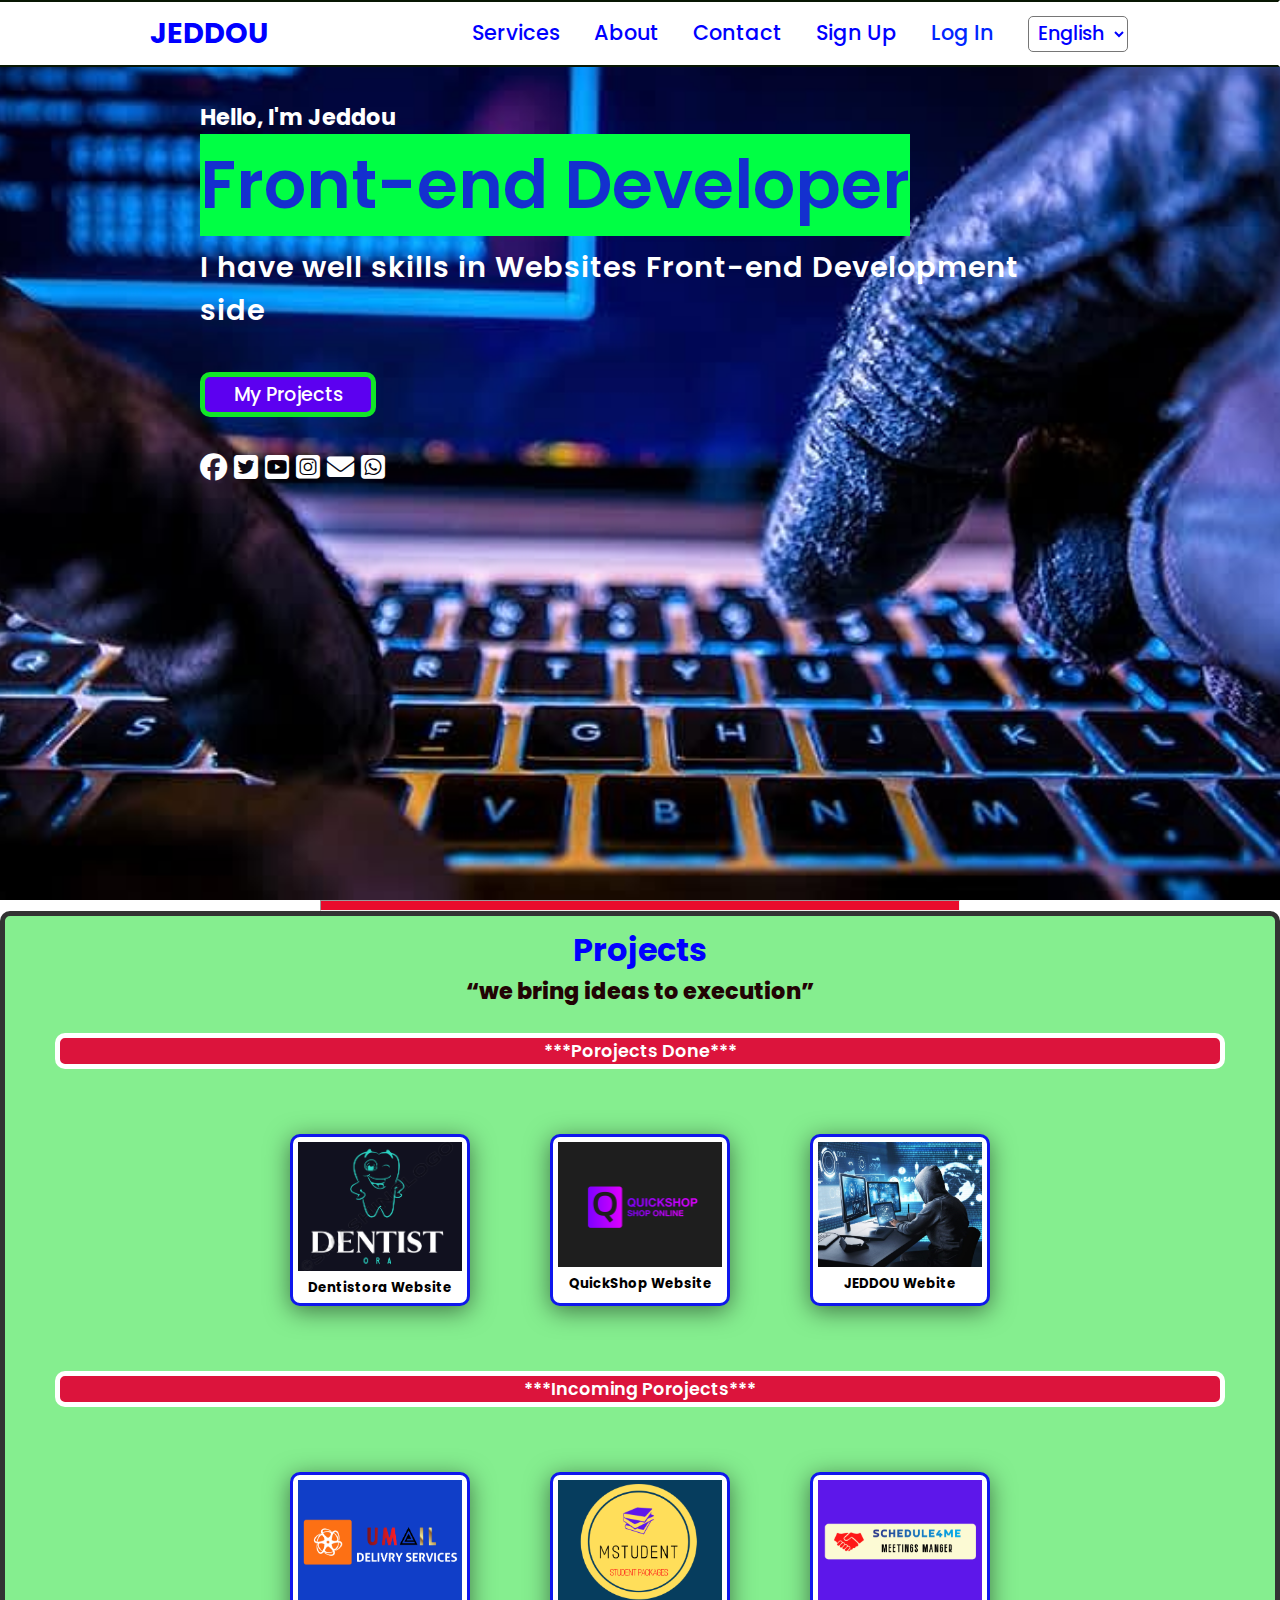
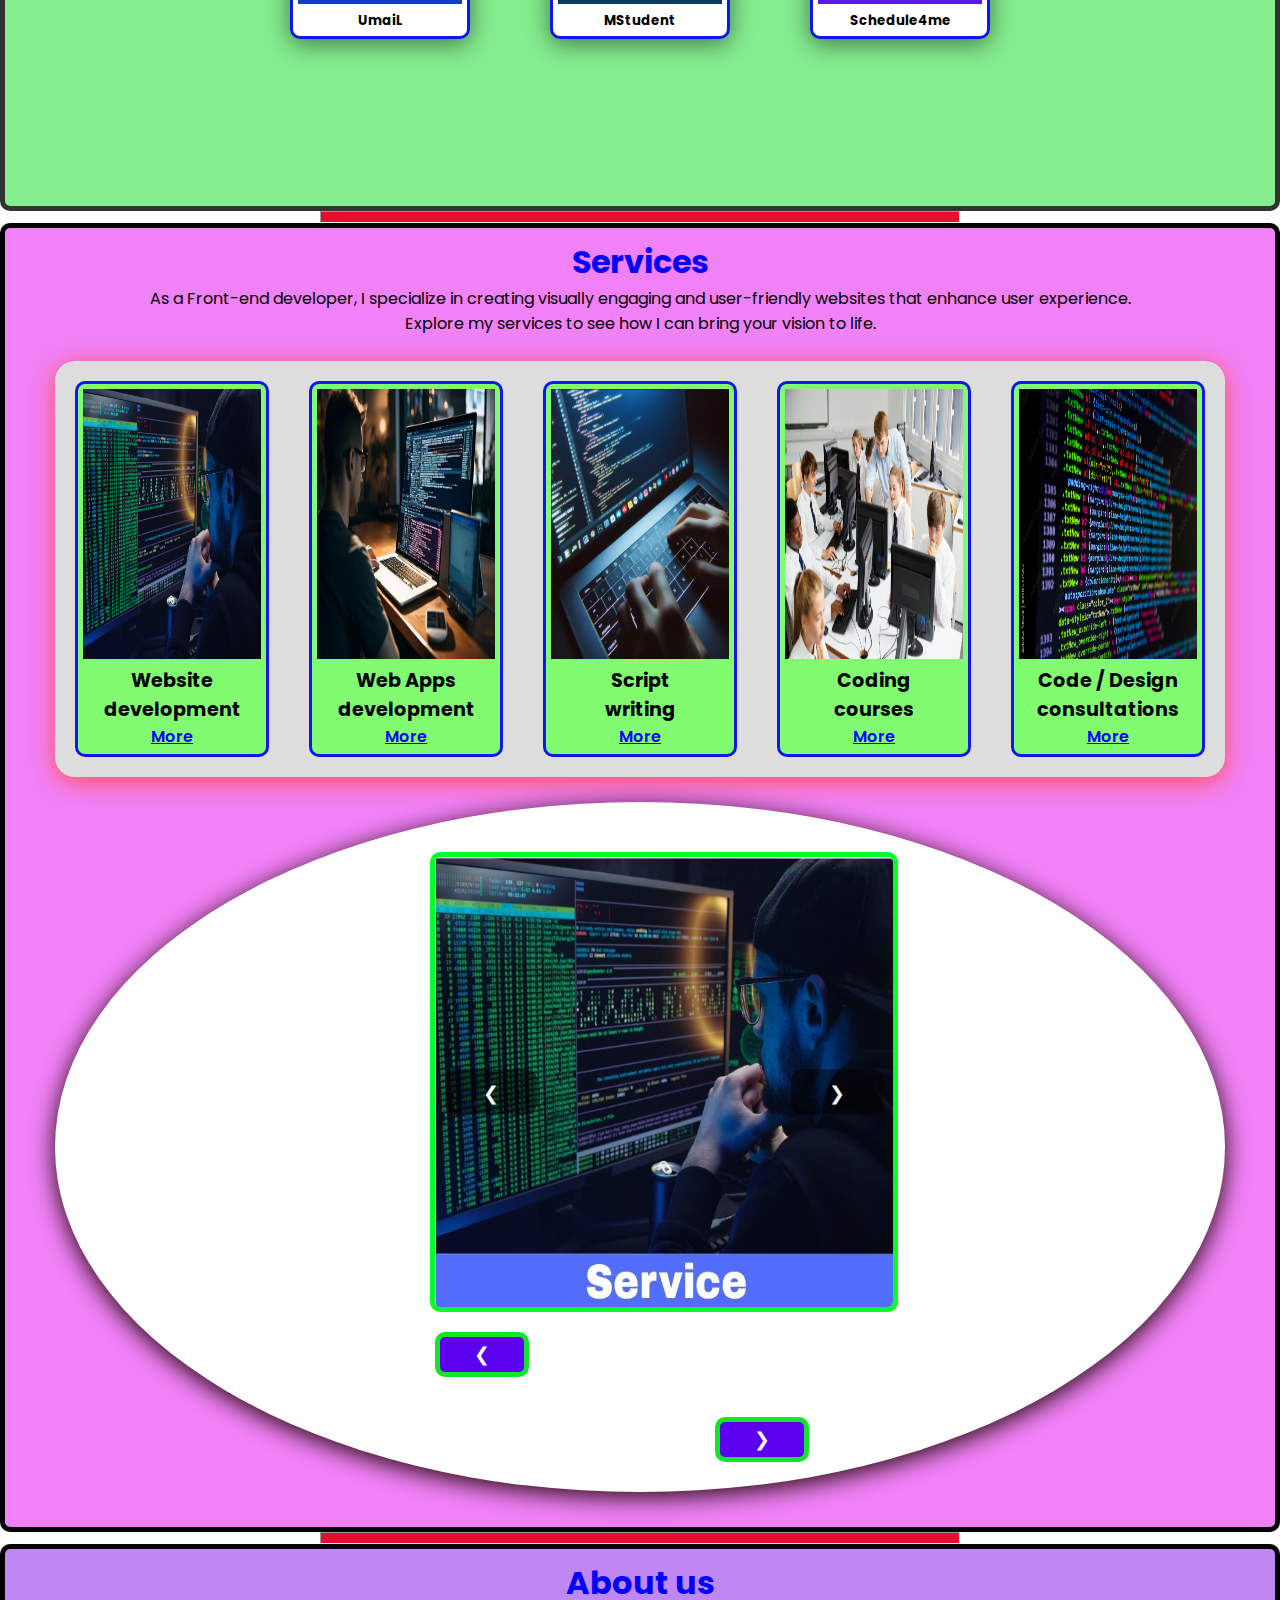
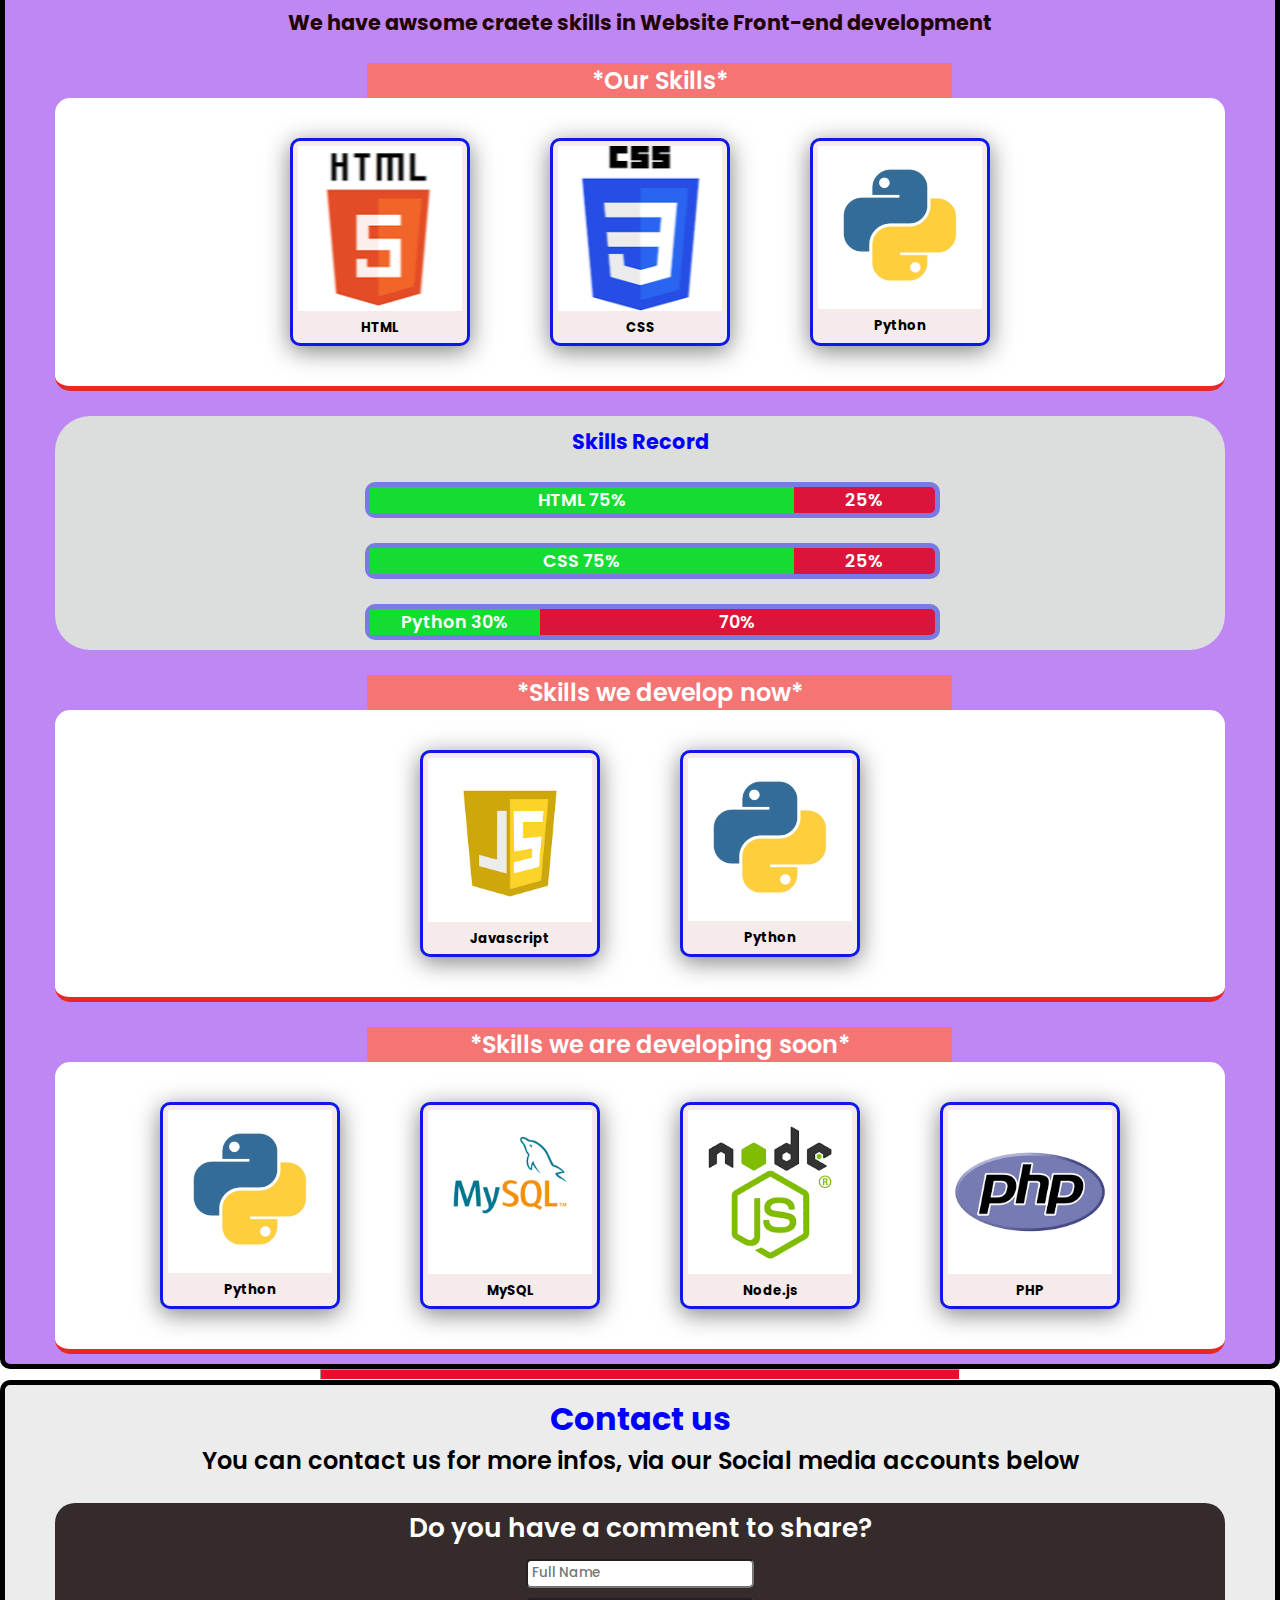
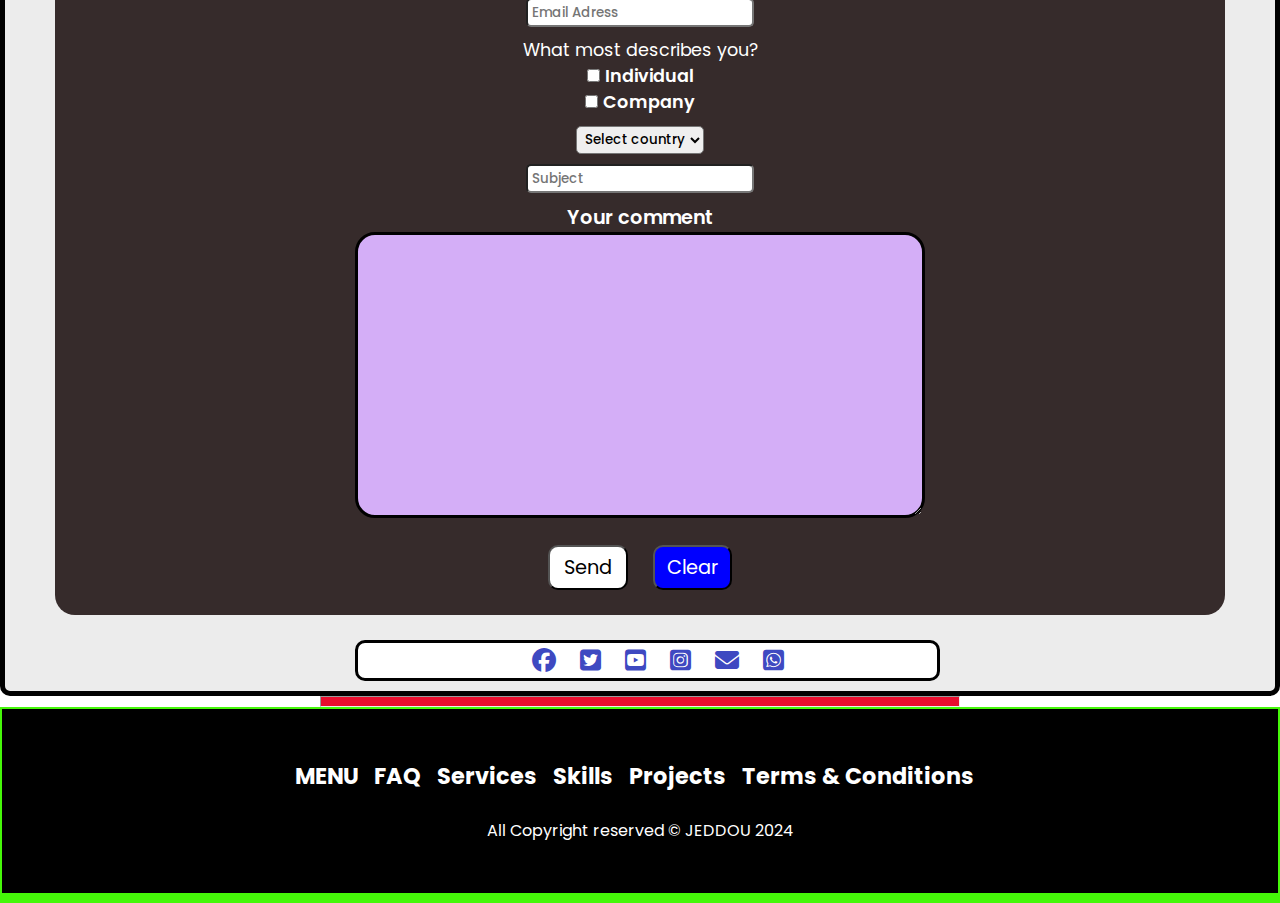
==== index.html @ 780ae041 "Add files via upload" ====
<!DOCTYPE html>
<html lang="en">
<head>
    <meta charset="UTF-8">
    <meta name="viewport" content="width=device-width, initial-scale=1.0">
    <title>Jeddou</title>
    <link rel="stylesheet" href="style.css">
    <link rel="icon" href="images/shot7.jpg">
    <link rel="stylesheet" href="https://cdnjs.cloudflare.com/ajax/libs/font-awesome/6.6.0/css/all.min.css">
    <link rel="stylesheet" href="">
    
</head>
<body>
    <header>
        <a href="index.html" class="jed">Jeddou</a>
        <nav class="navigation">
            <a href="#Services" >Services</a> 
            <a href="#About">About</a>
            <a href="#Contact">Contact</a>
            <a href="#" class="sign"><span id="openModal" class="clickable">Sign Up</span></a>
            <a href="#" class="log"><span id="triggerModal" class="link-word">Log In</span></a>
            <select class="dropdown" >
                <option value="option1"><a href="#About">English</a></option>
                <option value="option2">Arabic</option>
                <option value="option3">French</option>
            </select>
        </nav>
    </header>
    <section class="main">
        <h2>Hello, I'm Jeddou <br> <span>Front-end Developer</span></h2>
        <h3>I have well skills in Websites Front-end Development side</h3>
        <a href="#Projects" id="btn"><button>My Projects</button></a>
        <div class="social">
            <a href="https://www.flaticon.com/free-icons/facebook" title="facebook icons"></a>
            <a href="#" class="fb"><i class="fa-brands fa-facebook"></i></a>
            <a href="#" class="tw"><i class="fa-brands fa-square-twitter"></i></a>
            <a href="#" class="yt"><i class="fa-brands fa-square-youtube"></i></a>
            <a href="#" class="ig"><i class="fa-brands fa-square-instagram"></i></a>
            <a href="mailto:exmple@gmail.com" class="mail"><i class="fa-solid fa-envelope"></i></a>
            <a href="#" class="wh"><i class="fa-brands fa-square-whatsapp"></i></a>
        </div>
    </section>

    <hr align="center">
    <!-- <section class="main1"> -->
        <section class="projects" id="Projects">
            <h2>Projects</h2>
            <h4><q>we bring ideas to execution</q></h4> <br>
            <div class="bar">***Porojects Done***</div> <br>
            <div class="Ssites">
                <div class="sites">
                    <div class>
                        <img src="images/dentist1.png" alt="Dentist-logo" class="Wicons">
                    </div>
                    <div><h5 class="Wtitles">Dentistora Website</h5></div>
                </div>
                <div class="sites">
                    <div class="wicon">
                        <img src="images/shop1.png" alt="quickshop-logo" class="Wicons">
                    </div>
                    <div><h5 class="Wtitles">QuickShop Website</h5></div>
                </div>
                <div class="sites">
                    <div class="wicon">
                        <img src="images/shot7.jpg" alt="JEDDOU" class="Wicons">
                    </div>
                    <div><h5 class="Wtitles">JEDDOU Webite</h5></div>
                </div>
            </div>
            <br>
            <div class="bar">***Incoming Porojects***</div> <br>
            <div class="Ssites">
                <div class="sites">
                    <div class="wicon">
                        <img src="images/umail1.png" alt="UmaiL" class="Wicons" >
                    </div>
                    <div><h5 class="Wtitles">UmaiL</h5></div>
                </div>
                <div class="sites">
                    <div class="wicon">
                        <img src="images/mstudent1.png" alt="MStudent" class="Wicons" >
                    </div>
                    <div><h5 class="Wtitles">MStudent</h5></div>
                </div>
                <div class="sites">
                    <div class="wicon">
                        <img src="images/schedule4me1.png" alt="Schedule4me" class="Wicons" >
                    </div>
                    <div><h5 class="Wtitles">Schedule4me</h5></div>
                </div>
            </div>
        </section>
        <hr align="center">


        <section class="services" id="Services">
            <h2 align="center">Services</h2>
            <p align="center">As a Front-end developer, I specialize in creating visually engaging and user-friendly websites that enhance user experience.<br>Explore my services to see how I can bring your vision to life.</p>
            <br>
            <div class="serbox">
                <div class="serviceBOXS">
                    <img src="images/serviceslogos/website.jpg" alt="website-logo" class="serviceicons">
                    <h5 class="servicetitles">Website <br> development</h5>
                    <a href="#">More</a>
                </div>
                <div class="serviceBOXS">
                    <img src="images/serviceslogos/webapps.jpg" alt="webapps-logo" class="serviceicons">
                    <h5 class="servicetitles">Web Apps <br> development</h5>
                    <a href="#">More</a>
                </div>
                
                <div class="serviceBOXS">
                    <img src="images/serviceslogos/scriptwriting.png" alt="script-logo" class="serviceicons">
                    <h5 class="servicetitles">Script <br> writing</h5>
                    <a href="#">More</a>
                </div>

                <div class="serviceBOXS">
                    <img src="images/serviceslogos/teaching1.jpg" alt="teaching-logo" class="serviceicons">
                    <h5 class="servicetitles">Coding <br> courses</h5>
                    <a href="#">More</a>
                </div>

                <div class="serviceBOXS">
                    <img src="images/serviceslogos/coding consultations.jpg" alt="codeconsult-logo" class="serviceicons">
                    <h5 class="servicetitles">Code / Design<br>consultations</h5>
                    <a href="#">More</a>
                </div>
            </div>
            <br>
            <div class="mainbox1">
                <div class="mainbox2">
                    <div class="slideshow-container">
                        
                        <img class="slide" src="images/photoslogos/website11.jpg" alt="website">
                        <img class="slide" src="images/photoslogos/webapp11.jpg" alt="webapps">
                        <img class="slide" src="images/photoslogos/scriptwriting11.jpg" alt="scriptwriting">
                        <img class="slide" src="images/photoslogos/teaching11.jpg" alt="teaching">
                        <img class="slide" src="images/photoslogos/code consult11.jpg" alt="coding consultations">
                        
                        <img class="slide" src="images/photoslogos/dentist11.jpg" alt="dentist-logo">
                        <img class="slide" src="images/photoslogos/shop11.jpg" alt="shop-logo">
                        <img class="slide" src="images/photoslogos/jeddou11.jpg" alt="jeddou-logo 3">
                        
                        <img class="slide" src="images/photoslogos/umail11.jpg" alt="umail-logo">
                        <img class="slide" src="images/photoslogos/mdstudent11.jpg" alt="mstudent">
                        <img class="slide" src="images/photoslogos/schedule4me11.jpg" alt="schedule-logo">


                        <button class="prev" onclick="changeSlide(-1)">&#10094;</button>
                        <button class="next" onclick="changeSlide(1)">&#10095;</button>
                    </div>
                    <div    class="slidy">
                        <button class="Prev" onclick="changeSlide(-1)">&#10094;</button>
                        <button class="Next" onclick="changeSlide(1)">&#10095;</button>
                    </div>
                </div>                             
            </div>
            <br>
        </section>


        <hr align="center">
        <section class="about" id="About">
            <h2>About us</h2>
            <h4>We have awsome craete skills in Website Front-end development</h4>
            <br>
            <p align="center" class="skilltiles">*Our Skills*</p>
            <div class="skillsbox"> 
                <div class="skillBOXS">
                    <img src="images/htmllogo.png" alt="html-logo" class="Wicons">
                    <h5 class="Wtitles">HTML</h5>
                </div>
                <div class="skillBOXS">
                    <img src="images/csslogo.png" alt="CSS-logo" class="Wicons">
                    <h5 class="Wtitles">CSS</h5>
                </div>
                <div class="skillBOXS">
                    <img src="images/pythonlogo.png" alt="Python-logo" class="Wicons">
                    <h5 class="Wtitles">Python</h5>
                </div>
            </div>
            <br>
            <div class="skillsbar"> <p>Skills Record</p>
                <br>
                <div class="BAR">
                    <div class="Bar1">HTML 75%</div>
                    <div class="Bar2">25%</div>
                </div>
                <br>
                <div class="BAR">
                    <div class="Bar1">CSS 75%</div>
                    <div class="Bar2">25%</div>
                </div>
                <br>
                <div class="BAR">
                    <div class="Bar3">Python 30%</div>
                    <div class="Bar4">70%</div>
                </div>
            </div>
            <br>
            <p align="center" class="skilltiles" >*Skills we develop now*</p>
            <div class="skillsbox">
                <div class="skillBOXS">
                    <img src="images/javascriptlogo.png" alt="javascript-logo" class="Wicons">
                    <h5 class="Wtitles">Javascript</h5>
                </div>
                <div class="skillBOXS">
                    <img src="images/pythonlogo.png" alt="Python-logo" class="Wicons">
                    <h5 class="Wtitles">Python</h5>
                </div>
            </div>
            <br>
            <p align="center" class="skilltiles" >*Skills we are developing soon*</p>
            <div class="skillsbox">
                <div class="skillBOXS">
                    <img src="images/pythonlogo.png" alt="Python-logo" class="Wicons">
                    <h5 class="Wtitles">Python</h5>
                </div>
                <div class="skillBOXS">
                    <img src="images/mysqllogo.png" alt="mysql-logo" class="Wicons">
                    <h5 class="Wtitles">MySQL</h5>
                </div>
                <div class="skillBOXS">
                    <img src="images/nodejslogo.png" alt="node.js" class="Wicons">
                    <h5 class="Wtitles">Node.js</h5>
                </div>
                <div class="skillBOXS">
                    <img src="images/phplogo.png" alt="php-logo" class="Wicons">
                    <h5 class="Wtitles">PHP</h5>
                </div>
            </div>
        </section>
        <hr align="center">

        <section class="contact" id="Contact">
            <h2 align="center">Contact us</h2>
            <p align="center">You can contact us for more infos, via our Social media accounts below</p> <br>
            <div class="text message">
                <form action="" method="post" align="center">
                    <p>Do you have a comment to share?</p>
                    <div align="center" class="sendername">
                        <!-- <label for="full-name">Name:</label> -->
                        <input class="inputs" type="text" id="full-name" placeholder="Full Name">
                    </div>
                    
                    <div align="center" class="sendermail">
                        <!-- <label for="email">Email:</label> -->
                        <input class="inputs" type="email" id="email" placeholder="Email Adress" required>
                    </div>
                    <div>
                        What most describes you? <br>
                        <input  class="checkboxs" type="checkbox" id="Checkbox1">
                        <label for="Checkbox1">Individual</label> <br>
                        
                        <input  class="checkboxs" type="checkbox" id="Checkbox2" >
                        <label  for="Checkbox2"">Company</label> <br>
                        
                    </div>
                    
                    <div align="center" class="sendercountry">
                        <select class="countriesdropdown" name="sendercountry" required>
                            <option value="option0">Select country</option>
                            <option value="option1">Mauritania</option>
                            <option value="option1">Algeria</option>
                            <option value="option2">Europe</option>
                            <option value="option3">Asia</option>
                            <option value="option3">Other</option>
                        </select>
                    </div>
                    
                    <div align="center" class="sendersubject">
                        <!-- <label for="subject">Subject:</label> -->
                        <input class="inputs" type="text" id="subject" placeholder="Subject" required>
                    </div>
                    
                    <div align="center" class="comment">
                        <label align="center" for="comment">Your comment</label><br> 
                        <textarea name="comment" class="comment" required rows="10" cols="100"></textarea>
                    </div>
                    
                    <div align="center" class="buttons">
                        <input class="submit" type="submit" value="Send">
                        <input class="clear" type="reset" value="Clear">
                    </div>
                </form>
            </div>
            <br>
            <div class="Social" align="center">
                <a href="https://www.flaticon.com/free-icons/facebook" title="facebook icons"></a>
                <a href="#" class="fb"><i class="fa-brands fa-facebook"></i></a>
                <a href="#" class="tw"><i class="fa-brands fa-square-twitter"></i></a>
                <a href="#" class="yt"><i class="fa-brands fa-square-youtube"></i></a>
                <a href="#" class="ig"><i class="fa-brands fa-square-instagram"></i></a>
                <a href="#" class="mail"><i class="fa-solid fa-envelope"></i></a>
                <a href="#" class="wh"><i class="fa-brands fa-square-whatsapp"></i></a>
            </div>
        </section>
    
    <!-- The 1 Modal -->
    <div id="myModal" class="modal">
        <div class="modal-content">
            <span class="close" id="closeModal">&times;</span>
            <h2>Sign Up</h2>
            <p>This page is underconstruction... Availble soon</p> <br>
            @JEDDOU
        </div>
    </div>    

    <!-- The 2 Modal -->
<div id="infoModal" class="modal-window">
    <div class="modal-content">
        <h2>Log In</h2>
        <p>This page is underconstruction... Availble soon</p> <br>
        @JEDDOU
        <br>
        <br>
        <button id="dismissModal" class="close-button">Close</button>
    </div>
</div>



    <!-- </section> -->
    <hr align="center">
    <a href="#" id="scrollToTop" class="scroll-arrow">&#8679;</a>
    <footer align="center">
        <br>
        <br>
        <div algn="center">
            <a href="index.html">MENU</a> &nbsp;&nbsp;
            <a href="#">FAQ</a> &nbsp;&nbsp;
            <a href="#Services">Services</a> &nbsp;&nbsp;
            <a href="#About">Skills</a> &nbsp;&nbsp;
            <a href="#Projects">Projects</a> &nbsp;&nbsp;
            <a href="#">Terms & Conditions</a> &nbsp;&nbsp;
        </div>
        <br>
        <p align="center">All Copyright reserved &copy; JEDDOU 2024 </p>
        <br>
        <br>
    </footer>
</body>

<script>
window.onscroll = function() {
    const arrow = document.getElementById('scrollToTop');
    if (document.body.scrollTop > 100 || document.documentElement.scrollTop > 100) {
        arrow.style.display = 'block';
    } else {
        arrow.style.display = 'none';
    }
};

document.getElementById('scrollToTop').onclick = function(e) {
    e.preventDefault();
    window.scrollTo({
        top: 0,
        behavior: 'smooth'
    });
};

let currentIndex = 0;
const slides = document.querySelectorAll('.slide');

function showSlides() {
    slides.forEach((slide, index) => {
        slide.style.display = (index === currentIndex) ? 'block' : 'none';
    });
}

function changeSlide(n) {
    currentIndex += n;
    if (currentIndex >= slides.length) {
        currentIndex = 0; 
    } else if (currentIndex < 0) {
        currentIndex = slides.length - 1; 
    }
    showSlides();
}

showSlides();
setInterval(() => {
    currentIndex = (currentIndex + 1) % slides.length;
    showSlides();
}, 5000); 






const modal = document.getElementById("myModal");
const clickableWord = document.getElementById("openModal");
const closeModal = document.getElementById("closeModal");
clickableWord.onclick = function() {
    modal.style.display = "block";
}
closeModal.onclick = function() {
    modal.style.display = "none";
}
window.onclick = function(event) {
    if (event.target == modal) {
        modal.style.display = "none";
    }
}




const infoModal = document.getElementById("infoModal");
const triggerModal = document.getElementById("triggerModal");
const dismissModal = document.getElementById("dismissModal");
triggerModal.onclick = function() {
    infoModal.style.display = "block";
}
dismissModal.onclick = function() {
    infoModal.style.display = "none";
}
window.onclick = function(event) {
    if (event.target === infoModal) {
        infoModal.style.display = "none";
    }
}

</script>

</html>
---- style.css ----
@import url('https://fonts.googleapis.com/css2?family=Poppins:ital,wght@0,100;0,200;0,300;0,400;0,500;0,600;0,700;0,800;0,900;1,100;1,200;1,300;1,400;1,500;1,600;1,700;1,800;1,900&display=swap');
*{
    font-family: 'Poppins', sans-serif;
    margin: 0;
    padding: 0;
    box-sizing: border-box;
    scroll-behavior: smooth;
}
header{
    background-color: rgb(255, 255, 255);
    width: 100%;
    position: fixed;
    z-index: 999;
    display: flex;
    justify-content: space-between;
    align-items: center;
    padding: 10px 150px;
    border-bottom: 2px solid rgb(8, 23, 3);
    border-top: 2.5px solid rgb(8, 23, 3);
    border-right: 2.5px solid white;
    

}
.jed{
    text-decoration: none;
    color: blue;
    text-transform: uppercase;
    font-weight: 700;
    font-size: 1.8em;
}
.navigation a{
    color: blue;
    text-decoration: none;
    font-weight: 500;
    font-size: 1.3em;
    padding-left: 30px;
    transition: 1s ease;
}
.navigation a:hover{
    color: rgb(22, 27, 189);
    font-weight: 700;
    font-size: 1.3em;
    
}
a{
    color: white;
    text-decoration: none;
}
section{
    padding: 100px 200px;
    
    
}
.main{
    width: 100%;
    min-height: 100vh;
    display: block;
    align-items: center;
    background:  url(images/shot9.jpg);
    background-position: center;
    background-size: cover;
    background-attachment: fixed;
    padding-bottom: 30px;
}
.main h2{
    color: white;
    font-size: 1.4em;
    font-weight: 700;
    
}
.main h2 span{
    background-color: rgb(0, 255, 68);
    display: inline-block;
    color: rgb(20, 48, 207);
    font-size: 3em;
    font-weight: 600;
}
.main h2 span:hover{
    background: none;
    color: rgb(233, 12, 45);
    font-weight: 700;
    font-size: 3em;
}
.main h3{
    
    color: rgb(255, 255, 255);
    font-size: 1.8em;
    font-weight: 600;
    letter-spacing: 1px;
    margin-top: 10px;
    margin-bottom: 30px;
    
}
button{
    background-color: rgb(92, 0, 240);
    color: white;
    height: 1.2cm;
    width: 20%;
    margin-top: 10px;
    margin-bottom: 30px;
    font-size: 1.2em;
    font-weight: 500;
    border: solid rgb(18, 230, 39) 5px;
    border-radius: 10px;
}
button:hover{
    font-size: 1.1em;
    font-weight: 500;
    color: white;
    color: black;
    border: solid 5px white;
    background-color: rgb(0, 255, 68);
    
}
.social{
    font-size: 1.7em;
    padding-right: 30px;
}
.social a:hover{
    color: rgb(8, 242, 20);
}
.Social a:hover{
    color: rgb(8, 242, 20);
}
.Social:hover{
    transform: scale(1.1);
}
.Social{
    transition: 0.7s;
}

hr{
    background: rgb(233, 12, 45);
    margin-left: 25%;
    width: 50%;
    height: 0.3cm;
}
.main1{
    width: 100%;
    min-height: 100vh;
    
    align-items: center;
    background-color: rgba(19, 27, 20, 0.544);
    background: url(images/shot3.jpeg);
    background-size: cover;
}



.projects{
    width: 100%;
    min-height: 100vh;
    padding: 10px 50px;
    align-items: center;
    background-color: rgb(133, 238, 143);
    border: 5px solid rgb(51, 51, 51);
    border-radius: 10px;
    
}
.projects h2{
    text-align: center;
    color: blue;
    font-size:  2em;
    font-weight: 700;
}
.projects h4{
    text-align: center;
    color: rgb(34, 4, 4);
    font-size: 1.4em;
    font-weight: 800;
}
.Ssites{
    justify-content: center;
    display: flex;
    flex-direction: row;
    flex-wrap: wrap;
}
.sites{
    width: 180px;
    padding:5px;
    margin: 40px;
    background-color: white;
    box-shadow: 0 5px 25px rgba(1 1 1 /50%);
    border: 3px solid rgb(15, 23, 237);
    border-radius: 10px;
    text-align: center;
    transition: 0.7s;
}
.sites:hover{
    transform: scale(1.2);
    color: red;
}
.Wicons{
    width: 100%;
    min-height: 10vh;
}
.Wtitles:hover{
    color: blue;
    font-weight: 700;
}

.bar{
    color: white;
    background-color: crimson;
    border: 5px solid white;
    border-radius: 10px;
    text-align: center;
    font-size: 1.1em;
    font-weight: 600;
    
}
.bar:hover{
    background-color: blue;
    color: white;
    border: 5px solid white;
    border-radius: 10px;
    text-align: center;
    
}


.services{
    width: 100%;
    min-height: 100vh;
    padding: 10px 50px;
    border: 5px solid;
    border-radius: 10px;
    align-items: center;
    background-color: rgb(241, 129, 247);
    
}
.services h2{
    color: blue;
    font-size:  2em;
    font-weight: 700;
}
.contact p{
    font-size: 1.5em;
    font-weight: 600;
}


.slideshow-container {
    position: relative;
    max-width: 100%; 
    overflow: hidden;
}

.slide {
    display: none;
    width: 100%; 
    height: 50vh;
}

.active {
    display: block;
}

.prev, .next {
    position: absolute;
    top: 50%;
    transform: translateY(-50%);
    background-color: rgba(0, 0, 0, 0.5);
    color: white;
    border: none;
    cursor: pointer;
    padding: 10px;
}
.prev{
    left: 10px;
}
.next{
    right: 10px;
}

.Prev {
    
    position: relative;
    margin-left: 5px;
    
}

.Next {
    
    position: relative;
    margin-left: 285px ;
}

.slidy{
    margin-top: 10px;
}

.mainbox1{
    background-color: rgb(255, 255, 255);
    display: flex;
    min-height: 75vh;
    border-radius: 50%;
    box-shadow: 0 5px 25px rgba(29, 4, 4, 0.982);
}
.mainbox2{
    width: 40%;
    margin-left: 375px;
    margin-top: 28px;
    display: block;
    margin-top: 50px;
    
}
.serbox{
    display: flex;
    background-color: rgb(221, 221, 221);
    justify-content: center;
    border-radius: 20px;
    box-shadow: 0 5px 25px rgba(255, 83, 83, 0.982);
    
    
}
.serviceBOXS{
    width: 200px;
    padding:5px;
    margin: 20px;
    background-color: rgb(129, 252, 113);
    
    border: 3px solid rgb(15, 23, 237);
    border-radius: 10px;
    text-align: center;
    transition: 0.7s;
}
.serviceBOXS:hover{
    transform: scale(1.05);
    color: red;
    box-shadow: 0 5px 25px rgba(1 1 1 /50%);
}
.serviceicons{
    width: 100%;
    min-height: 30vh;
}
.servicetitles{
    color: black;
    font-size: 1.2em;
    font-weight: 700;
}
.serviceBOXS a{
    color: blue;
    font-weight: 600;
    text-decoration: underline;
}
.slideshow-container{
    border: rgb(3, 255, 41) solid 5px;
    border-radius: 10px;
    
}





.scroll-arrow {
    position: fixed;
    bottom: 20px;
    right: 15px;
    font-size: 30px;
    background-color: rgb(66, 66, 250);
    color: rgb(255, 255, 255);
    padding: 10px;
    border-radius: 100%;
    text-align: center;
    text-decoration: none;
    display: none;
    transition: background-color 0.3s;
}
.scroll-arrow:hover {
    background-color: #595cfb;
}



.clickable {
    color: blue;
    cursor: pointer;
    text-decoration: none;
}
.modal {
    display: none; 
    position: fixed;
    z-index: 1; 
    left: 0;
    top: 0;
    width: 100%; 
    height: 100%; 
    overflow: auto; 
    background-color: rgb(0,0,0); 
    background-color: rgba(0,0,0,0.4); 
}

.modal-content {
    background-color: #fefefe;
    margin: 15% auto; 
    padding: 20px;
    border: 1px solid #888;
    width: 80%; 
}

.close {
    color: #aaa;
    float: right;
    font-size: 28px;
    font-weight: bold;
}

.close:hover,
.close:focus {
    color: black;
    text-decoration: none;
    cursor: pointer;
}




body {
    font-family: Arial, sans-serif;
}

.link-word {
    color: rgb(0, 38, 255);
    cursor: pointer;
    text-decoration: none;
}

.modal-window {
    display: none; 
    position: fixed;
    z-index: 1; 
    left: 0;
    top: 0;
    width: 100%; 
    height: 100%; 
    background-color: rgba(0, 0, 0, 0.8); 
}

.modal-content {
    background-color: #fff;
    margin: 15% auto;
    padding: 20px;
    border-radius: 5px;
    box-shadow: 0 2px 10px rgba(0, 0, 0, 0.2);
    width: 75%; 
    max-width: 600px; 
}

.close-button {
    background-color: #007BFF; 
    color: white;
    border: none;
    padding: 10px 20px;
    cursor: pointer;
    border-radius: 5px;
}

.close-button:hover {
    background-color: #0056b3;
    color: white;
    border: none;
    padding: 10px 20px;
    cursor: pointer;
    border-radius: 5px;
}



.about{
    width: 100%;
    min-height: ;
    padding: 10px 50px;
    align-items: center;
    background-color: rgb(191, 135, 243);
    border: 5px solid;
    border-radius: 10px;
    
}
.about h2{
    text-align: center;
    color: blue;
    font-size:  2em;
    font-weight: 700;
}
.about h4{
    text-align: center;
    color: rgb(34, 4, 4);
    font-size: 1.3em;
    font-weight: 700;
}
.about h3{
    text-align: center;
}
.BAR{
    color: white;
    background-color: crimson;
    border-radius: 10px;
    text-align: center;
    font-size: 1.1em;
    font-weight: 600;
    width: 50%;
    direction: ltr;
    display: flex;
    border: solid rgb(122, 122, 228) 5px;
    margin-left: 300px;
}   

.Bar1{
    color: rgb(255, 255, 255);
    background-color: rgb(20, 220, 50);
    width: 75%;
    text-align: center;
}
.Bar2{
    width: 25%;
    text-align: center;
}
.Bar3{
    color: rgb(255, 255, 255);
    background-color: rgb(20, 220, 50);
    width: 30%;
    text-align: center;
    
}
.Bar4{
    width: 70%;
    text-align: center;
}
.skillsbar{
    text-align: center;
    align-items: center;
    justify-content: center;
    border-radius: 35px;
    background-color: rgb(220, 222, 222);
    padding: 10px;
    transition: 0.7s;
    
}
.skillsbar:hover{
    background-color: rgb(243, 243, 243);
    transform: scale(1.02);
}
.skillsbar p{
    color: blue;
    font-size: 1.3em;
    font-weight: 700;
}

.skillsbox{
    justify-content: center;
    display: flex;
    flex-direction: row;
    flex-wrap: wrap;
    background-color: white;
    border-bottom: 5px solid rgb(235, 38, 38);
    border-radius: 15px;
}
.skillBOXS{
    width: 180px;
    padding:5px;
    margin: 40px;
    background-color: rgb(245, 235, 235);
    box-shadow: 0 5px 25px rgba(1 1 1 /50%);
    border: 3px solid rgb(15, 23, 237);
    border-radius: 10px;
    text-align: center;
    transition: 0.7s;
}
.skillBOXS:hover{
    
    transform: scale(1.2);
    color: red;
}
.skilltiles{
    text-align: center;
    color: rgb(255, 255, 255);
    font-size:  1.5em;
    font-weight: 600;
    background-color: rgb(245, 116, 116);
    width: 50%;
    margin-left: 312px;
}

.contact{
    width: 100%;
    min-height: 100vh;
    padding: 10px 50px;
    align-items: center;
    background-color: rgb(236, 236, 236);
    border: 5px solid;
    border-radius: 10px;
}
.contact h2{
    color: blue;
    font-size:  2em;
    font-weight: 700;
}
.contact p{
    font-size: 1.1;
    font-weight: 600;
}
form{
    display: block;
    text-align: center;
    background-color: rgba(16, 3, 3, 0.826);
    color: white;
    border-radius: 20px;
    padding: 5px;
    font-size: 1.1em;
}
form p{
    font-size: 1.3em;
    font-weight: 600;
}
form div{
    margin: 10px;
}
textarea{

    width: 50%;
    background-color: rgb(212, 174, 247);
    padding: 10px;
    color: rgb(0, 0, 0);
    border: solid;
    border-radius: 20px;
    font-size: 1em;
}
.submit{
    background-color: white;
    color: black;
    margin: 10px;
    width: 7%;
    min-height: 5vh;
    border-radius: 10px;
    font-size: 1.1em;
    transition: 0.7s;
}
.clear{
    background-color: blue;
    color: white;
    margin: 10px;
    width: 7%;
    min-height: 5vh;
    border-radius: 10px;
    font-size: 1.1em;
    transition: 0.7s;
}
.submit:hover{
    background-color: rgb(34, 255, 0);
    transform: scale(1.1);
}
.clear:hover{
    background-color: red;
    transform: scale(1.1);
}
.comment label{
    font-size: 1.1em;
    font-weight: 600;
}
label{
    font-weight: 600;
}
.inputs{
    color: black;
    font-weight: 500;
    padding: 2.5px;
    padding-left: 4px;
    border-radius: 5px;
    width: 20%;
}
select{
    padding: 2.5px;
    padding-left: 4px;
    border-radius: 5px;
    font-weight: 500;
}


.Social{
    background-color: rgb(255, 255, 255);
    width: 50%;
    margin-left: 300px;
    border: solid;
    border-radius: 10px;
}
.Social a{
    font-size: 1.5em;
    font-weight: 600;
    color: rgb(62, 73, 193);
    margin: 10px;
}
.dropdown{
    width: 100px;
    background-color: white;
    margin-left: 30px;
    color: blue;
    padding-left: 5px;
    font-size: 1.2em;
    font-weight: 500;
}

footer{
    width: 100%;
    height: 100%;
    background-color: black;
    border: rgb(69, 247, 9) solid 2px;
    border-bottom: rgb(69, 247, 9) solid 10px;
    color: white;
    text-decoration: none;
    align-items: center;
}
footer a{
    
    align-items: center;
    justify-content: center;
    font-size: 1.4em;
    font-weight: 700;
}
footer a:hover{
    color: rgb(30, 255, 9);
    font-weight: 700;
    text-decoration: underline red;
}


@media (max-width:300px){

}
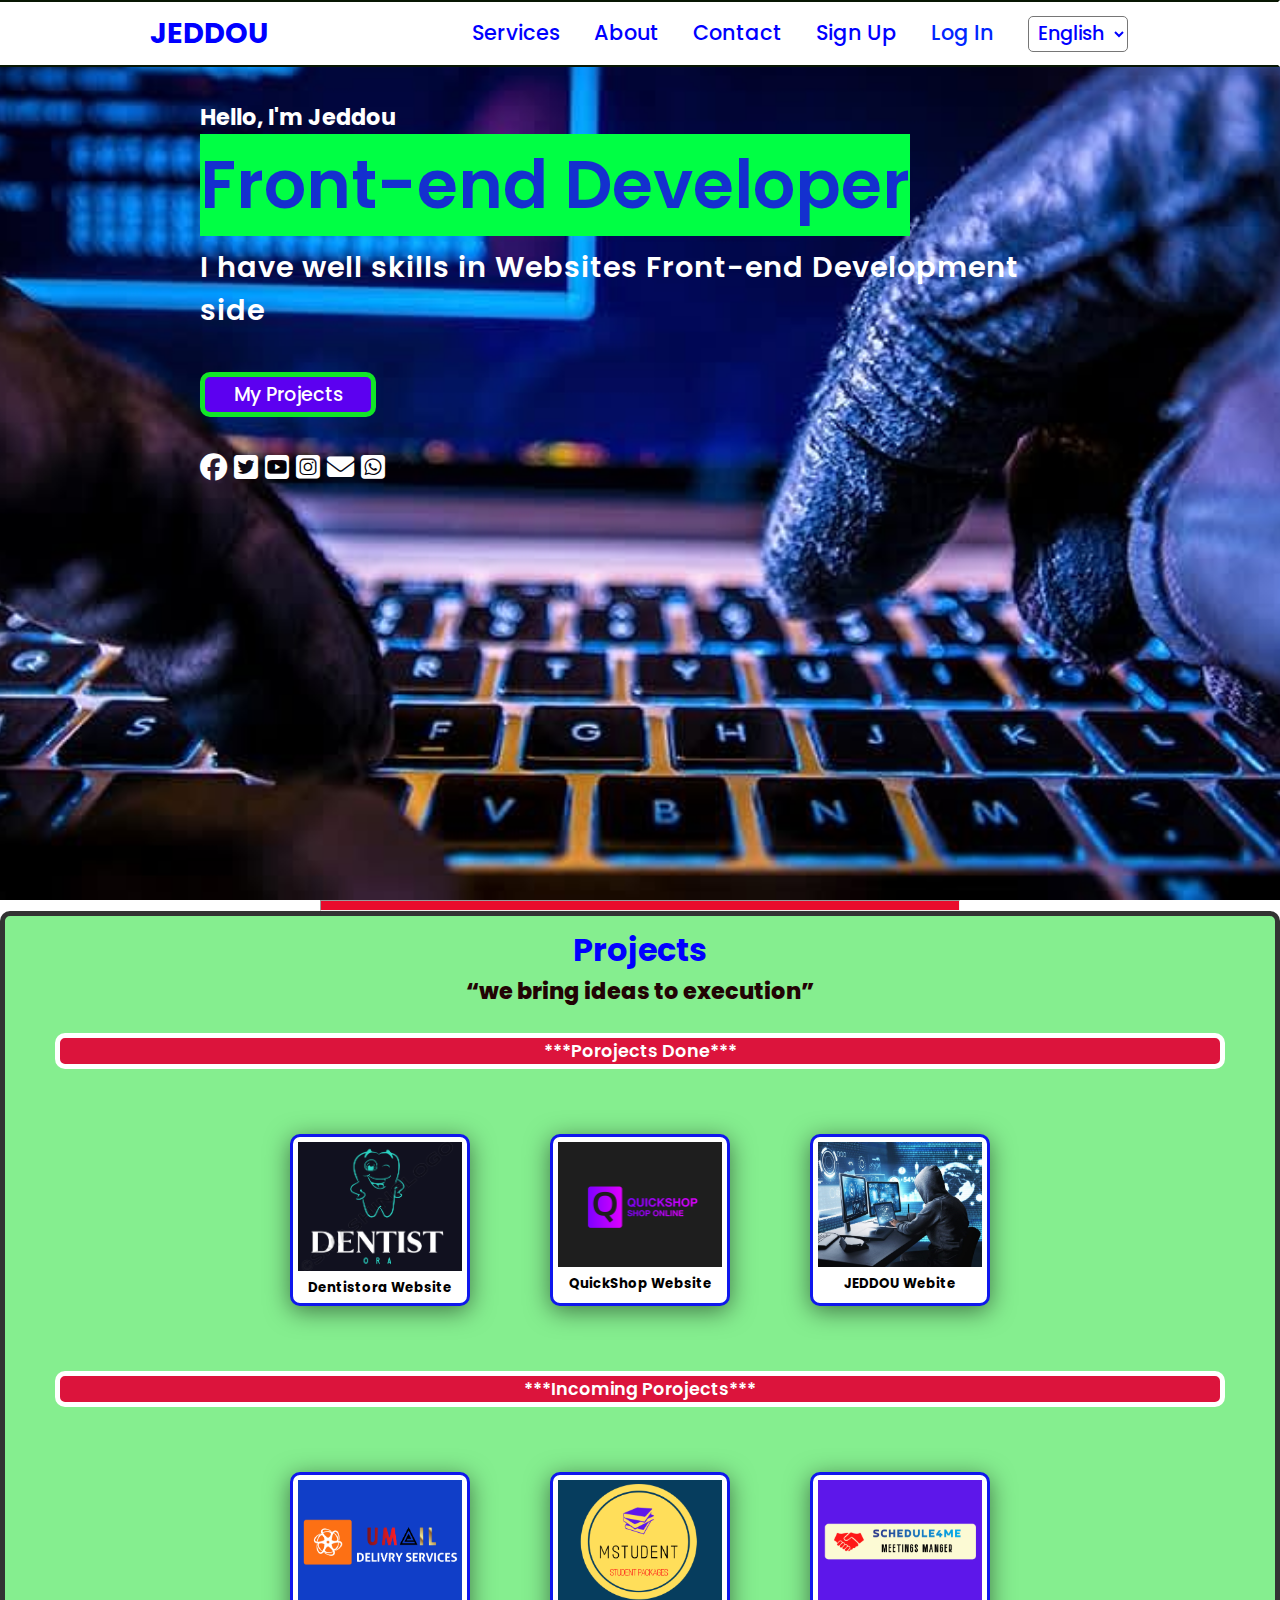
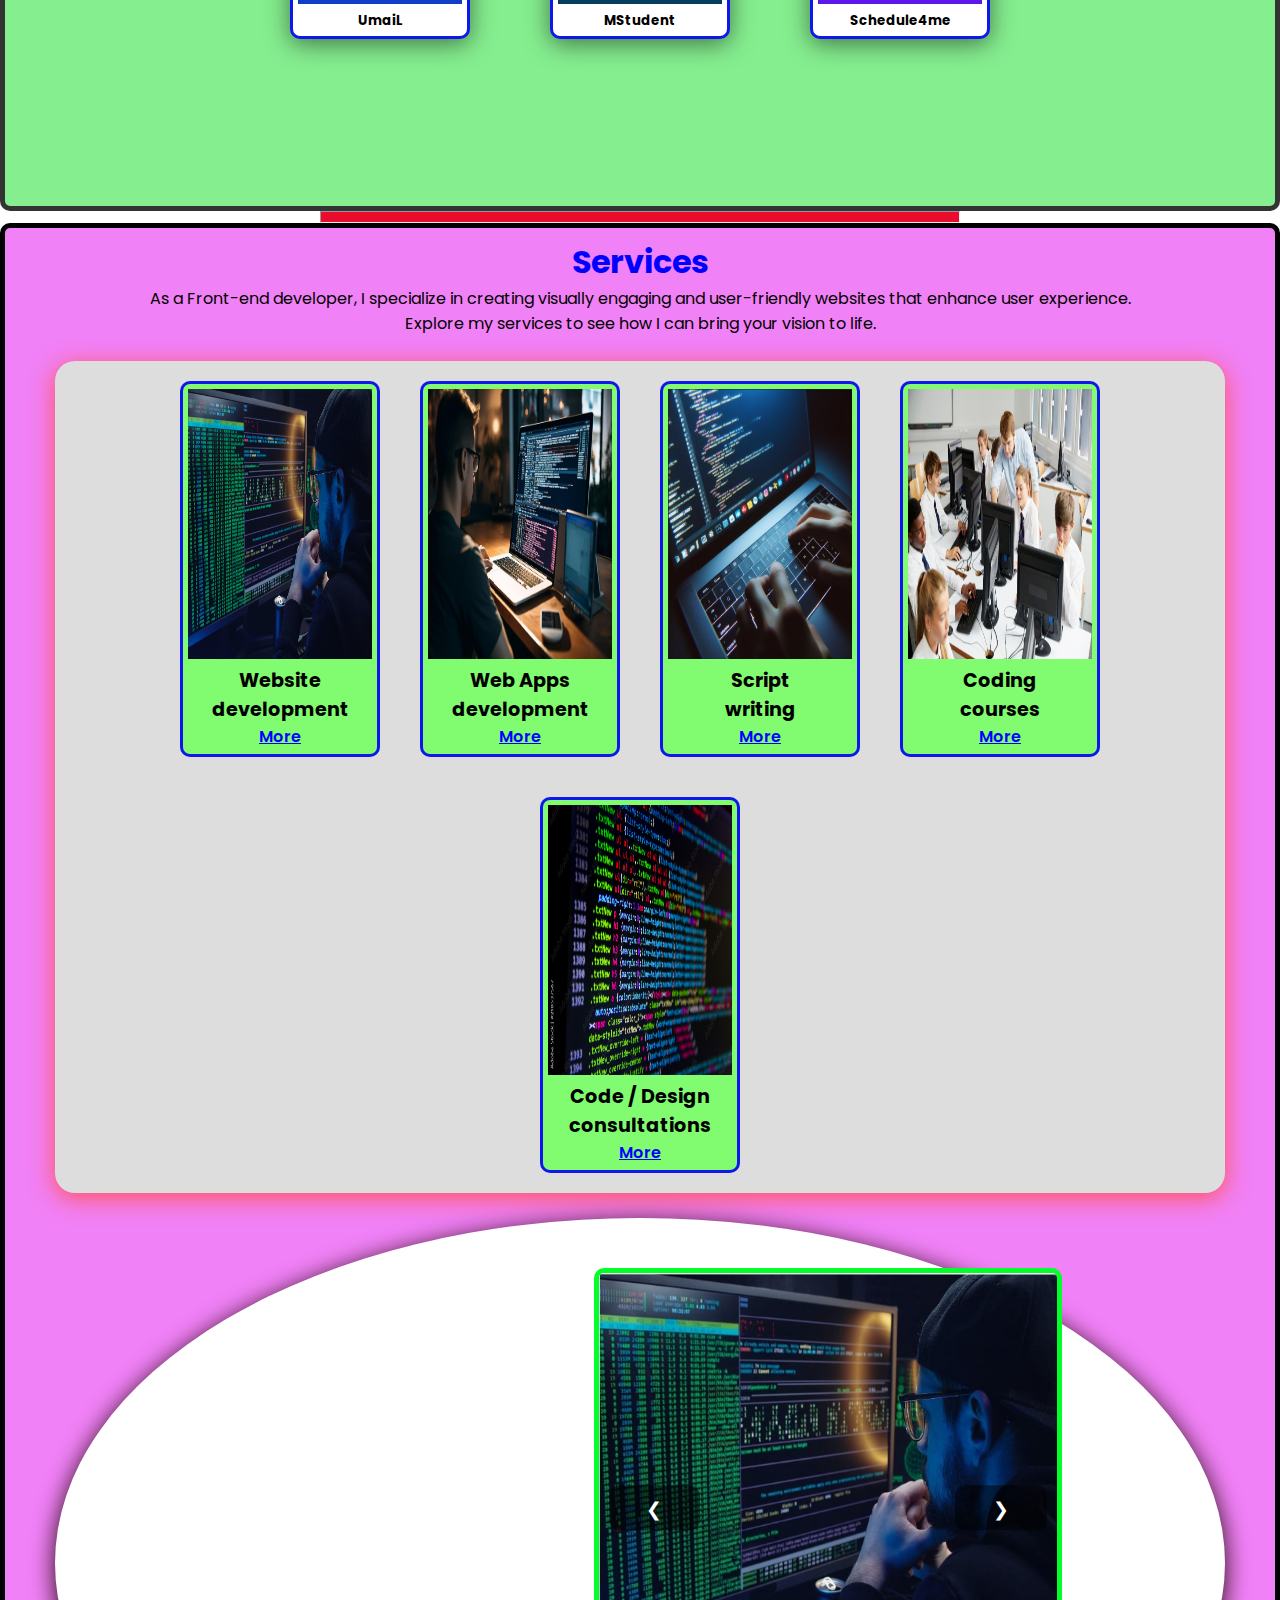
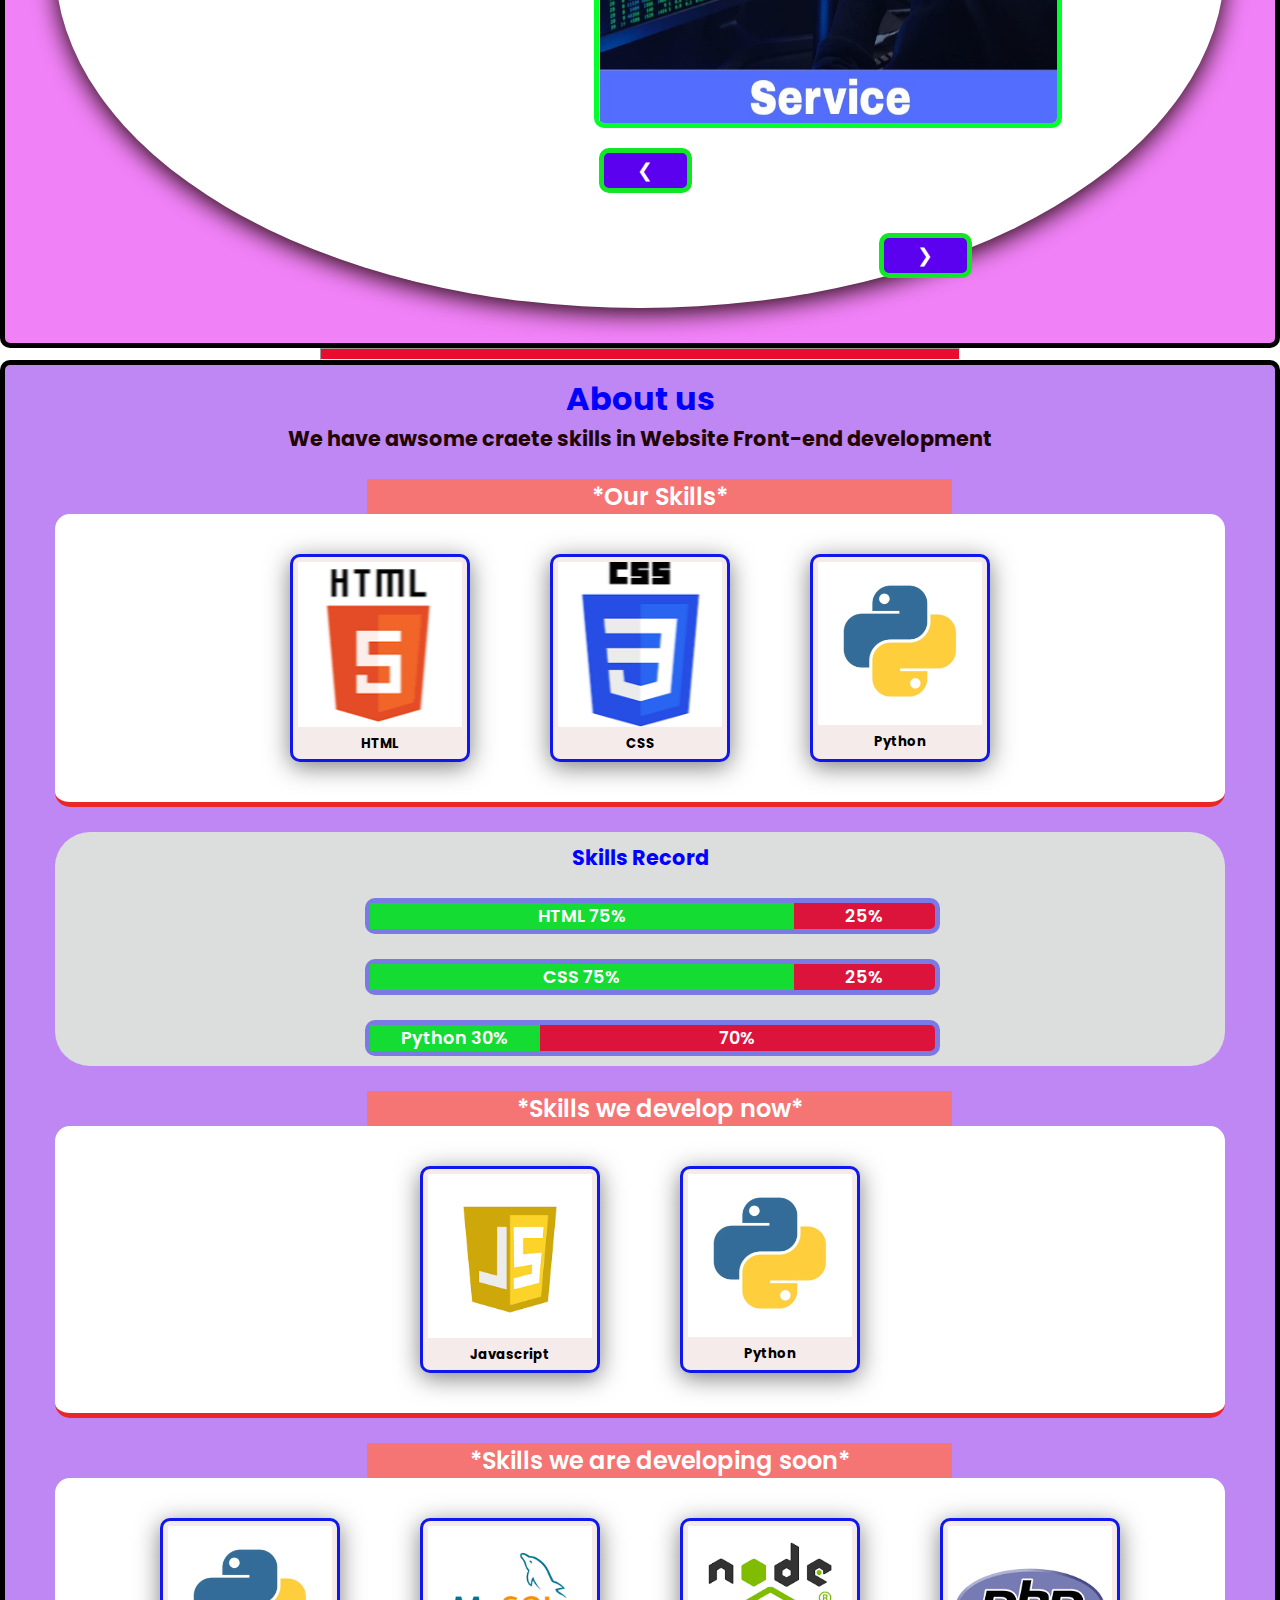
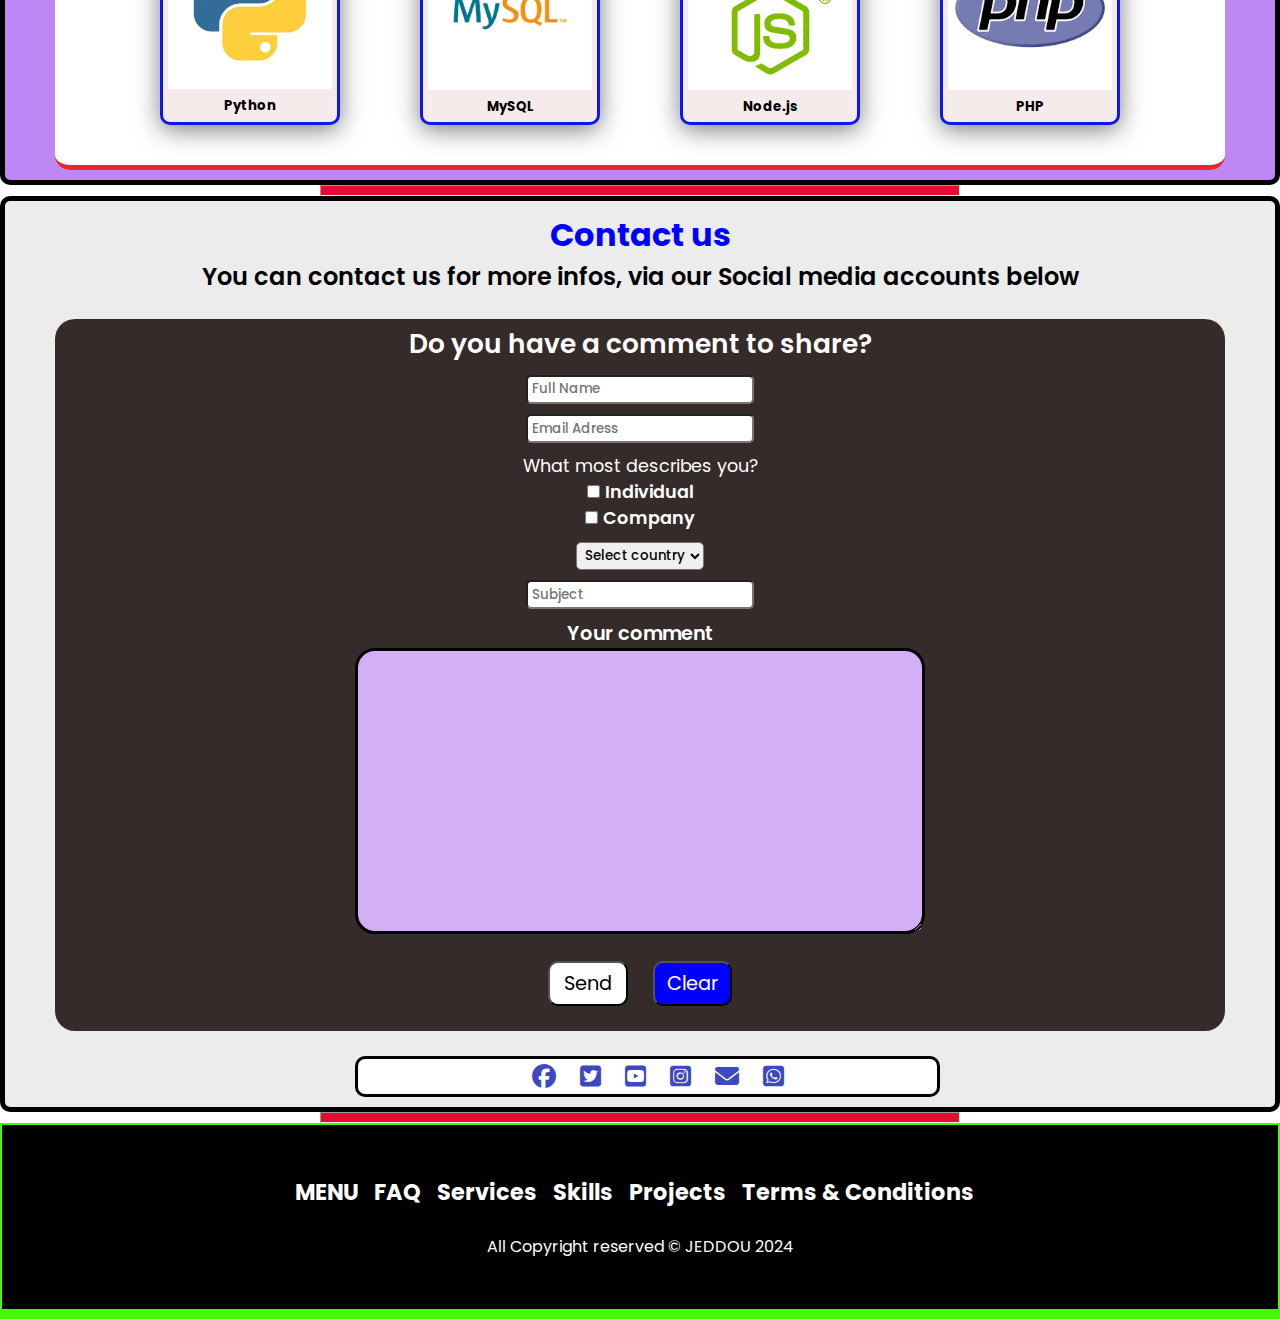
==== commit 2e13b559: "Update index.html" ====
--- a/index.html
+++ b/index.html
@@ -4,7 +4,7 @@
     <meta charset="UTF-8">
     <meta name="viewport" content="width=device-width, initial-scale=1.0">
     <title>Jeddou</title>
-    <link rel="stylesheet" href="style.css">
+    <link rel="stylesheet" href="Sstyle.css">
     <link rel="icon" href="images/shot7.jpg">
     <link rel="stylesheet" href="https://cdnjs.cloudflare.com/ajax/libs/font-awesome/6.6.0/css/all.min.css">
     <link rel="stylesheet" href="">
@@ -425,4 +425,4 @@
 
 </script>
 
-</html>+</html>
--- a/Sstyle.css
+++ b/Sstyle.css
@@ -0,0 +1,955 @@
+@import url('https://fonts.googleapis.com/css2?family=Poppins:ital,wght@0,100;0,200;0,300;0,400;0,500;0,600;0,700;0,800;0,900;1,100;1,200;1,300;1,400;1,500;1,600;1,700;1,800;1,900&display=swap');
+
+    
+@import url('https://fonts.googleapis.com/css2?family=Poppins:ital,wght@0,100;0,200;0,300;0,400;0,500;0,600;0,700;0,800;0,900;1,100;1,200;1,300;1,400;1,500;1,600;1,700;1,800;1,900&display=swap');
+*{
+    font-family: 'Poppins', sans-serif;
+    margin: 0;
+    padding: 0;
+    box-sizing: border-box;
+    scroll-behavior: smooth;
+}
+header{
+    background-color: rgb(255, 255, 255);
+    width: 100%;
+    position: fixed;
+    z-index: 999;
+    display: flex;
+    justify-content: space-between;
+    align-items: center;
+    padding: 10px 150px;
+    border-bottom: 2px solid rgb(8, 23, 3);
+    border-top: 2.5px solid rgb(8, 23, 3);
+    border-right: 2.5px solid white;
+    
+
+}
+.jed{
+    text-decoration: none;
+    color: blue;
+    text-transform: uppercase;
+    font-weight: 700;
+    font-size: 1.8em;
+}
+.navigation a{
+    color: blue;
+    text-decoration: none;
+    font-weight: 500;
+    font-size: 1.3em;
+    padding-left: 30px;
+    transition: 1s ease;
+}
+.navigation a:hover{
+    color: rgb(22, 27, 189);
+    font-weight: 700;
+    font-size: 1.3em;
+    
+}
+a{
+    color: white;
+    text-decoration: none;
+}
+section{
+    padding: 100px 200px;
+    
+    
+}
+.main{
+    width: 100%;
+    min-height: 100vh;
+    display: block;
+    align-items: center;
+    background:  url(images/shot9.jpg);
+    background-position: center;
+    background-size: cover;
+    background-attachment: fixed;
+    padding-bottom: 30px;
+}
+.main h2{
+    color: white;
+    font-size: 1.4em;
+    font-weight: 700;
+    
+}
+.main h2 span{
+    background-color: rgb(0, 255, 68);
+    display: inline-block;
+    color: rgb(20, 48, 207);
+    font-size: 3em;
+    font-weight: 600;
+}
+.main h2 span:hover{
+    background: none;
+    color: rgb(233, 12, 45);
+    font-weight: 700;
+    font-size: 3em;
+}
+.main h3{
+    
+    color: rgb(255, 255, 255);
+    font-size: 1.8em;
+    font-weight: 600;
+    letter-spacing: 1px;
+    margin-top: 10px;
+    margin-bottom: 30px;
+    
+}
+button{
+    background-color: rgb(92, 0, 240);
+    color: white;
+    height: 1.2cm;
+    width: 20%;
+    margin-top: 10px;
+    margin-bottom: 30px;
+    font-size: 1.2em;
+    font-weight: 500;
+    border: solid rgb(18, 230, 39) 5px;
+    border-radius: 10px;
+}
+button:hover{
+    font-size: 1.1em;
+    font-weight: 500;
+    color: white;
+    color: black;
+    border: solid 5px white;
+    background-color: rgb(0, 255, 68);
+    
+}
+.social{
+    font-size: 1.7em;
+    padding-right: 30px;
+}
+.social a:hover{
+    color: rgb(8, 242, 20);
+}
+.Social a:hover{
+    color: rgb(8, 242, 20);
+}
+.Social:hover{
+    transform: scale(1.1);
+}
+.Social{
+    transition: 0.7s;
+}
+
+hr{
+    background: rgb(233, 12, 45);
+    margin-left: 25%;
+    width: 50%;
+    height: 0.3cm;
+}
+.main1{
+    width: 100%;
+    min-height: 100vh;
+    
+    align-items: center;
+    background-color: rgba(19, 27, 20, 0.544);
+    background: url(images/shot3.jpeg);
+    background-size: cover;
+}
+
+
+
+.projects{
+    width: 100%;
+    min-height: 100vh;
+    padding: 10px 50px;
+    align-items: center;
+    background-color: rgb(133, 238, 143);
+    border: 5px solid rgb(51, 51, 51);
+    border-radius: 10px;
+    
+}
+.projects h2{
+    text-align: center;
+    color: blue;
+    font-size:  2em;
+    font-weight: 700;
+}
+.projects h4{
+    text-align: center;
+    color: rgb(34, 4, 4);
+    font-size: 1.4em;
+    font-weight: 800;
+}
+.Ssites{
+    justify-content: center;
+    display: flex;
+    flex-direction: row;
+    flex-wrap: wrap;
+}
+.sites{
+    width: 180px;
+    padding:5px;
+    margin: 40px;
+    background-color: white;
+    box-shadow: 0 5px 25px rgba(1 1 1 /50%);
+    border: 3px solid rgb(15, 23, 237);
+    border-radius: 10px;
+    text-align: center;
+    transition: 0.7s;
+}
+.sites:hover{
+    transform: scale(1.2);
+    color: red;
+}
+.Wicons{
+    width: 100%;
+    min-height: 10vh;
+}
+.Wtitles:hover{
+    color: blue;
+    font-weight: 700;
+}
+
+.bar{
+    color: white;
+    background-color: crimson;
+    border: 5px solid white;
+    border-radius: 10px;
+    text-align: center;
+    font-size: 1.1em;
+    font-weight: 600;
+    
+}
+.bar:hover{
+    background-color: blue;
+    color: white;
+    border: 5px solid white;
+    border-radius: 10px;
+    text-align: center;
+    
+}
+
+
+.services{
+    width: 100%;
+    min-height: 100vh;
+    padding: 10px 50px;
+    border: 5px solid;
+    border-radius: 10px;
+    align-items: center;
+    background-color: rgb(241, 129, 247);
+    
+}
+.services h2{
+    color: blue;
+    font-size:  2em;
+    font-weight: 700;
+}
+.contact p{
+    font-size: 1.5em;
+    font-weight: 600;
+}
+
+
+.slideshow-container {
+    position: relative;
+    max-width: 100%; 
+    overflow: hidden;
+}
+
+.slide {
+    display: none;
+    width: 100%; 
+    height: 50vh;
+}
+
+.active {
+    display: block;
+}
+
+.prev, .next {
+    position: absolute;
+    top: 50%;
+    transform: translateY(-50%);
+    background-color: rgba(0, 0, 0, 0.5);
+    color: white;
+    border: none;
+    cursor: pointer;
+    padding: 10px;
+}
+.prev{
+    left: 10px;
+}
+.next{
+    right: 10px;
+}
+
+.Prev {
+    
+    position: relative;
+    margin-left: 5px;
+    
+}
+
+.Next {
+    
+    position: relative;
+    margin-left: 285px ;
+}
+
+.slidy{
+    margin-top: 10px;
+}
+
+.mainbox1{
+    background-color: rgb(255, 255, 255);
+    display: flex;
+    min-height: 75vh;
+    border-radius: 50%;
+    box-shadow: 0 5px 25px rgba(29, 4, 4, 0.982);
+    justify-content: center;
+    align-items: center;
+}
+.mainbox2{
+    width: 40%;
+    margin-left: 375px;
+    margin-top: 28px;
+    display: block;
+    margin-top: 50px;
+}
+.serbox{
+    display: flex;
+    background-color: rgb(221, 221, 221);
+    justify-content: center;
+    border-radius: 20px;
+    box-shadow: 0 5px 25px rgba(255, 83, 83, 0.982);
+    flex-wrap: wrap;
+}
+.serviceBOXS{
+    width: 200px;
+    padding:5px;
+    margin: 20px;
+    background-color: rgb(129, 252, 113);
+    
+    border: 3px solid rgb(15, 23, 237);
+    border-radius: 10px;
+    text-align: center;
+    transition: 0.7s;
+    
+}
+.serviceBOXS:hover{
+    transform: scale(1.05);
+    color: red;
+    box-shadow: 0 5px 25px rgba(1 1 1 /50%);
+}
+.serviceicons{
+    width: 100%;
+    min-height: 30vh;
+}
+.servicetitles{
+    color: black;
+    font-size: 1.2em;
+    font-weight: 700;
+}
+.serviceBOXS a{
+    color: blue;
+    font-weight: 600;
+    text-decoration: underline;
+}
+.slideshow-container{
+    border: rgb(3, 255, 41) solid 5px;
+    border-radius: 10px;
+}
+
+
+
+
+
+.scroll-arrow {
+    position: fixed;
+    bottom: 20px;
+    right: 15px;
+    font-size: 30px;
+    background-color: rgb(66, 66, 250);
+    color: rgb(255, 255, 255);
+    padding: 10px;
+    border-radius: 100%;
+    text-align: center;
+    text-decoration: none;
+    display: none;
+    transition: background-color 0.3s;
+}
+.scroll-arrow:hover {
+    background-color: #595cfb;
+}
+
+
+
+.clickable {
+    color: blue;
+    cursor: pointer;
+    text-decoration: none;
+}
+.modal {
+    display: none; 
+    position: fixed;
+    z-index: 1; 
+    left: 0;
+    top: 0;
+    width: 100%; 
+    height: 100%; 
+    overflow: auto; 
+    background-color: rgb(0,0,0); 
+    background-color: rgba(0,0,0,0.4); 
+}
+
+.modal-content {
+    background-color: #fefefe;
+    margin: 15% auto; 
+    padding: 20px;
+    border: 1px solid #888;
+    width: 80%; 
+}
+
+.close {
+    color: #aaa;
+    float: right;
+    font-size: 28px;
+    font-weight: bold;
+}
+
+.close:hover,
+.close:focus {
+    color: black;
+    text-decoration: none;
+    cursor: pointer;
+}
+
+
+
+
+body {
+    font-family: Arial, sans-serif;
+}
+
+.link-word {
+    color: rgb(0, 38, 255);
+    cursor: pointer;
+    text-decoration: none;
+}
+
+.modal-window {
+    display: none; 
+    position: fixed;
+    z-index: 1; 
+    left: 0;
+    top: 0;
+    width: 100%; 
+    height: 100%; 
+    background-color: rgba(0, 0, 0, 0.8); 
+}
+
+.modal-content {
+    background-color: #fff;
+    margin: 15% auto;
+    padding: 20px;
+    border-radius: 5px;
+    box-shadow: 0 2px 10px rgba(0, 0, 0, 0.2);
+    width: 75%; 
+    max-width: 600px; 
+}
+
+.close-button {
+    background-color: #007BFF; 
+    color: white;
+    border: none;
+    padding: 10px 20px;
+    cursor: pointer;
+    border-radius: 5px;
+}
+
+.close-button:hover {
+    background-color: #0056b3;
+    color: white;
+    border: none;
+    padding: 10px 20px;
+    cursor: pointer;
+    border-radius: 5px;
+}
+
+
+
+.about{
+    width: 100%;
+    min-height: ;
+    padding: 10px 50px;
+    align-items: center;
+    background-color: rgb(191, 135, 243);
+    border: 5px solid;
+    border-radius: 10px;
+    
+}
+.about h2{
+    text-align: center;
+    color: blue;
+    font-size:  2em;
+    font-weight: 700;
+}
+.about h4{
+    text-align: center;
+    color: rgb(34, 4, 4);
+    font-size: 1.3em;
+    font-weight: 700;
+}
+.about h3{
+    text-align: center;
+}
+.BAR{
+    color: white;
+    background-color: crimson;
+    border-radius: 10px;
+    text-align: center;
+    font-size: 1.1em;
+    font-weight: 600;
+    width: 50%;
+    direction: ltr;
+    display: flex;
+    border: solid rgb(122, 122, 228) 5px;
+    margin-left: 300px;
+}   
+
+.Bar1{
+    color: rgb(255, 255, 255);
+    background-color: rgb(20, 220, 50);
+    width: 75%;
+    text-align: center;
+}
+.Bar2{
+    width: 25%;
+    text-align: center;
+}
+.Bar3{
+    color: rgb(255, 255, 255);
+    background-color: rgb(20, 220, 50);
+    width: 30%;
+    text-align: center;
+    
+}
+.Bar4{
+    width: 70%;
+    text-align: center;
+}
+.skillsbar{
+    text-align: center;
+    align-items: center;
+    justify-content: center;
+    border-radius: 35px;
+    background-color: rgb(220, 222, 222);
+    padding: 10px;
+    transition: 0.7s;
+    
+}
+.skillsbar:hover{
+    background-color: rgb(243, 243, 243);
+    transform: scale(1.02);
+}
+.skillsbar p{
+    color: blue;
+    font-size: 1.3em;
+    font-weight: 700;
+}
+
+.skillsbox{
+    justify-content: center;
+    display: flex;
+    flex-direction: row;
+    flex-wrap: wrap;
+    background-color: white;
+    border-bottom: 5px solid rgb(235, 38, 38);
+    border-radius: 15px;
+}
+.skillBOXS{
+    width: 180px;
+    padding:5px;
+    margin: 40px;
+    background-color: rgb(245, 235, 235);
+    box-shadow: 0 5px 25px rgba(1 1 1 /50%);
+    border: 3px solid rgb(15, 23, 237);
+    border-radius: 10px;
+    text-align: center;
+    transition: 0.7s;
+}
+.skillBOXS:hover{
+    
+    transform: scale(1.2);
+    color: red;
+}
+.skilltiles{
+    text-align: center;
+    color: rgb(255, 255, 255);
+    font-size:  1.5em;
+    font-weight: 600;
+    background-color: rgb(245, 116, 116);
+    width: 50%;
+    margin-left: 312px;
+}
+
+.contact{
+    width: 100%;
+    min-height: 100vh;
+    padding: 10px 50px;
+    align-items: center;
+    background-color: rgb(236, 236, 236);
+    border: 5px solid;
+    border-radius: 10px;
+}
+.contact h2{
+    color: blue;
+    font-size:  2em;
+    font-weight: 700;
+}
+.contact p{
+    font-size: 1.1;
+    font-weight: 600;
+}
+form{
+    display: block;
+    text-align: center;
+    background-color: rgba(16, 3, 3, 0.826);
+    color: white;
+    border-radius: 20px;
+    padding: 5px;
+    font-size: 1.1em;
+}
+form p{
+    font-size: 1.3em;
+    font-weight: 600;
+}
+form div{
+    margin: 10px;
+}
+textarea{
+
+    width: 50%;
+    background-color: rgb(212, 174, 247);
+    padding: 10px;
+    color: rgb(0, 0, 0);
+    border: solid;
+    border-radius: 20px;
+    font-size: 1em;
+}
+.submit{
+    background-color: white;
+    color: black;
+    margin: 10px;
+    width: 7%;
+    min-height: 5vh;
+    border-radius: 10px;
+    font-size: 1.1em;
+    transition: 0.7s;
+}
+.clear{
+    background-color: blue;
+    color: white;
+    margin: 10px;
+    width: 7%;
+    min-height: 5vh;
+    border-radius: 10px;
+    font-size: 1.1em;
+    transition: 0.7s;
+}
+.submit:hover{
+    background-color: rgb(34, 255, 0);
+    transform: scale(1.1);
+}
+.clear:hover{
+    background-color: red;
+    transform: scale(1.1);
+}
+.comment label{
+    font-size: 1.1em;
+    font-weight: 600;
+}
+label{
+    font-weight: 600;
+}
+.inputs{
+    color: black;
+    font-weight: 500;
+    padding: 2.5px;
+    padding-left: 4px;
+    border-radius: 5px;
+    width: 20%;
+}
+select{
+    padding: 2.5px;
+    padding-left: 4px;
+    border-radius: 5px;
+    font-weight: 500;
+}
+
+
+.Social{
+    background-color: rgb(255, 255, 255);
+    width: 50%;
+    margin-left: 300px;
+    border: solid;
+    border-radius: 10px;
+    justify-content: center;
+    justify-content: center;
+    align-items: center;
+}
+.Social a{
+    font-size: 1.5em;
+    font-weight: 600;
+    color: rgb(62, 73, 193);
+    margin: 10px;
+}
+.dropdown{
+    width: 100px;
+    background-color: white;
+    margin-left: 30px;
+    color: blue;
+    padding-left: 5px;
+    font-size: 1.2em;
+    font-weight: 500;
+}
+
+footer{
+    width: 100%;
+    height: 100%;
+    background-color: black;
+    border: rgb(69, 247, 9) solid 2px;
+    border-bottom: rgb(69, 247, 9) solid 10px;
+    color: white;
+    text-decoration: none;
+    align-items: center;
+}
+footer a{
+    
+    align-items: center;
+    justify-content: center;
+    font-size: 1.4em;
+    font-weight: 700;
+}
+footer a:hover{
+    color: rgb(30, 255, 9);
+    font-weight: 700;
+    text-decoration: underline red;
+}
+
+@media (max-width: 1200px) {
+    header {
+        padding: 10px 50px;
+    }
+    .jed {
+        font-size: 1.5em;
+    }
+    .navigation a {
+        font-size: 1.1em;
+        padding-left: 15px;
+    }
+    section {
+        padding: 50px 20px;
+    }
+    .main {
+        padding-bottom: 15px;
+    }
+    .main h2 {
+        font-size: 1.2em;
+    }
+    .main h2 span {
+        font-size: 2.5em;
+    }
+    .main h3 {
+        font-size: 1.5em;
+    }
+    button {
+        width: 50%;
+    }
+    .projects h2, .services h2, .about h2, .contact h2{
+        font-size: 1.8em;
+    }
+    .skillsbox, .Ssites {
+        flex-direction: column;
+        align-items: center;
+    }
+    .main2{
+        width: 30%;
+    }
+    .Social{
+        margin-right: 100%;
+    }
+@media (max-width: 800px) {
+    header {
+        flex-direction: column;
+        padding: 10px 20px;
+    }
+    .jed, .navigation a {
+        font-size: 1.2em;
+        padding-left: 10px;
+    }
+    .main {
+        padding: 30px 10px;
+    }
+    .main h2 {
+        font-size: 1.5em;
+    }
+    .main h2 span {
+        font-size: 2em;
+    }
+    .services, .projects, .about, .contact {
+        padding: 10px 20px;
+    }
+    .skillBOXS, .serviceBOXS, .sites {
+        width: 80%;
+        margin: 20px auto;
+    }
+    .skillsbox {
+        flex-direction: column;
+    }
+    
+    .mainbox2{
+        margin-right: 400px;
+        position: relative;
+    }
+    .prev{
+        margin-right: 400px;
+    }
+    .next{
+        margin-right: 400px;
+    }
+    .Prev{
+        margin-right: 400px;
+    }
+    .Next{
+        margin-right: 400px;
+    }
+    .scroll-arrow {
+        position: fixed;
+        bottom: 20px;
+        right: 400px;
+        
+    }
+}
+
+@media (max-width: 500px) {
+    header {
+        padding: 10px 10px;
+    }
+    .jed, .navigation a {
+        font-size: 1em;
+    }
+    section {
+        padding: 30px 10px;
+    }
+    .main h2 {
+        font-size: 1.2em;
+    }
+    .main h2 span {
+        font-size: 1.5em;
+    }
+    .main h3 {
+        font-size: 1.2em;
+    }
+    button {
+        width: 80%;
+        font-size: 1em;
+    }
+    .projects h2, .services h2, .about h2, .contact h2 {
+        font-size: 1.5em;
+    }
+    .skillBOXS, .serviceBOXS, .sites {
+        width: 90%;
+        margin: 10px auto;
+    }
+    .scroll-arrow {
+        position: fixed;
+        bottom: 20px;
+        right: 400px;
+        
+    }
+}
+
+@media (max-width: 1200px) {
+    header {
+        padding: 10px 5%;
+    }
+    .jed {
+        font-size: 1.5em;
+    }
+    .navigation a {
+        font-size: 1.2em;
+        padding-left: 15px;
+    }
+    section {
+        padding: 50px 5%;
+    }
+    .main {
+        padding-bottom: 15px;
+    }
+    .main h2 {
+        font-size: 1.4em;
+    }
+    .main h2 span {
+        font-size: 2.5em;
+    }
+    .main h3 {
+        font-size: 1.5em;
+    }
+    button {
+        width: 80%;
+    }
+    .projects, .services, .about, .contact {
+        padding: 20px 5%;
+    }
+}
+
+@media (max-width: 800px) {
+    header {
+        flex-direction: column;
+        padding: 10px 5%;
+    }
+    .jed, .navigation a {
+        font-size: 1.2em;
+        padding: 5px 0;
+    }
+    .main {
+        padding: 30px 5%;
+    }
+    .main h2 {
+        font-size: 1.6em;
+    }
+    .main h2 span {
+        font-size: 2em;
+    }
+    .skillBOXS, .serviceBOXS, .sites {
+        width: 90%;
+        margin: 10px auto;
+    }
+}
+
+@media (max-width: 500px) {
+    header {
+        padding: 10px 5%;
+    }
+    .jed, .navigation a {
+        font-size: 1em;
+    }
+    section {
+        padding: 30px 5%;
+    }
+    .main h2 {
+        font-size: 1.3em;
+    }
+    .main h2 span {
+        font-size: 1.5em;
+    }
+    .main h3 {
+        font-size: 1.2em;
+    }
+    button {
+        width: 90%;
+        font-size: 1em;
+    }
+    .projects h2, .services h2, .about h2, .contact h2 {
+        font-size: 1.5em;
+    }
+    .skillBOXS, .serviceBOXS, .sites {
+        width: 95%;
+        margin: 5px auto;
+    }
+}
+
